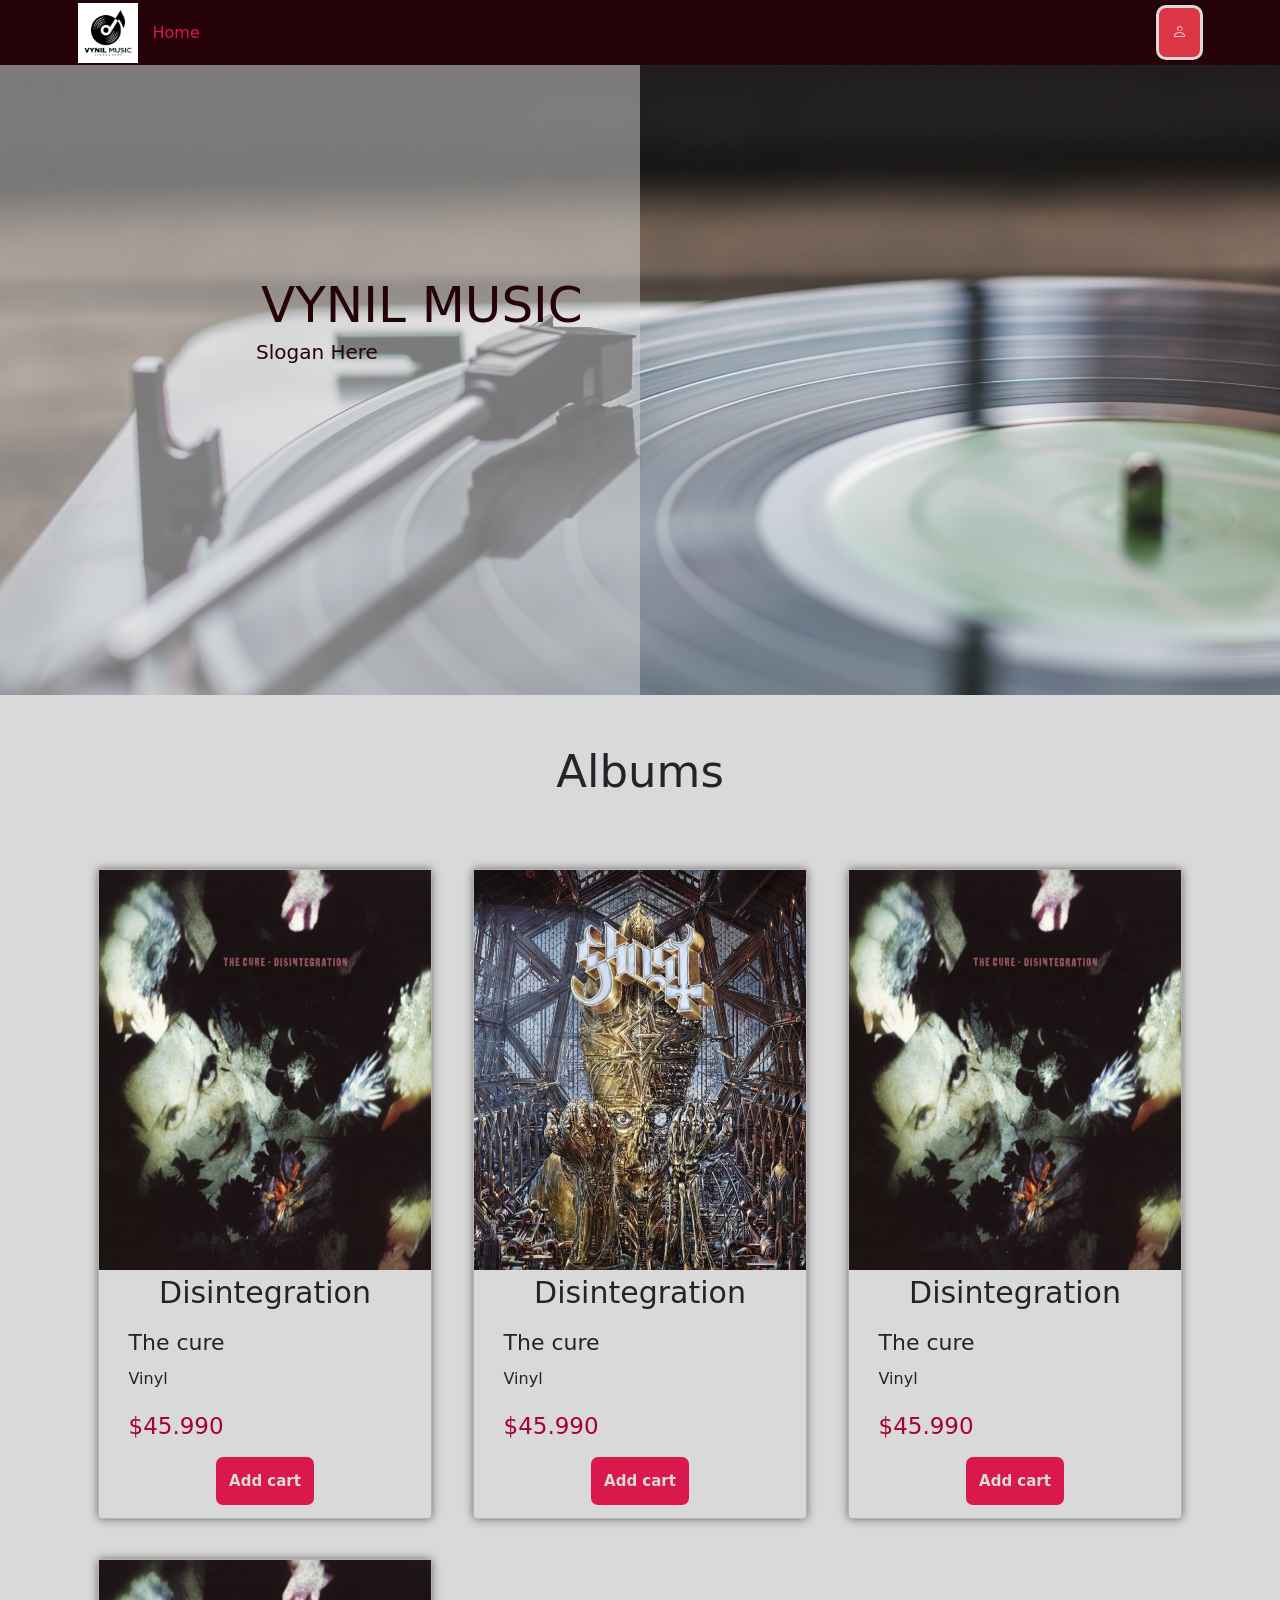
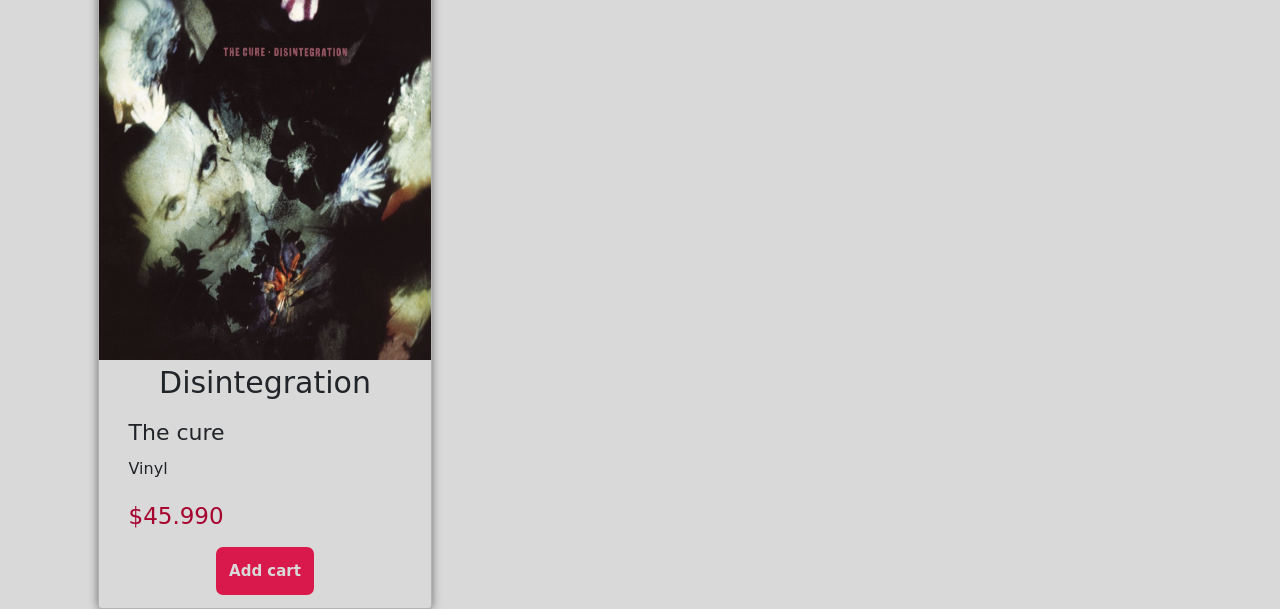
==== index.html @ 178a65f3 "first commit" ====
<!DOCTYPE html>
<html lang="en">

<head>
    <meta charset="UTF-8">
    <meta name="viewport" content="width=device-width, initial-scale=1.0">
    <link href="https://cdn.jsdelivr.net/npm/bootstrap@5.3.3/dist/css/bootstrap.min.css" rel="stylesheet"
        integrity="sha384-QWTKZyjpPEjISv5WaRU9OFeRpok6YctnYmDr5pNlyT2bRjXh0JMhjY6hW+ALEwIH" crossorigin="anonymous">
    <link rel="stylesheet" href="https://cdn.jsdelivr.net/npm/bootstrap-icons@1.11.3/font/bootstrap-icons.min.css">
    <script src="https://cdn.jsdelivr.net/npm/bootstrap@5.3.3/dist/js/bootstrap.bundle.min.js"
        integrity="sha384-YvpcrYf0tY3lHB60NNkmXc5s9fDVZLESaAA55NDzOxhy9GkcIdslK1eN7N6jIeHz"
        crossorigin="anonymous"></script>

    <link rel="stylesheet" href="https://necolas.github.io/normalize.css/8.0.1/normalize.css">
    <link rel="stylesheet" href="css/styles.css">
    <title>Document</title>

</head>

<body>
    <header class="site-header">

        <div class="menu">
            <nav class="navbar navbar-expand-lg navbar-custom container">
                <div class="container-fluid">
                    <a class="navbar-brand" href="#">
                        <img src="img/brand.avif" alt="Brand">
                    </a>
                    <button class="navbar-toggler" type="button" data-bs-toggle="collapse"
                        data-bs-target="#navbarSupportedContent" aria-controls="navbarSupportedContent"
                        aria-expanded="false" aria-label="Toggle navigation">
                        <span class="navbar-toggler-icon"></span>
                    </button>
                    <div class="collapse navbar-collapse" id="navbarSupportedContent">
                        <ul class="navbar-nav me-auto mb-2 mb-lg-0">
                            <li class="nav-item">
                                <a class="nav-link active" aria-current="page" href="#">Home</a>
                            </li>

                          
                        </ul>
                        <form class="d-flex" role="search">
                            <a href="admin.html" class="btn btn-danger"><i class="bi bi-person"></i></a>
                        </form>
                    </div>
                </div>
            </nav>
        </div>
        <div class="background-header">

        </div>

        <div class="title-header">
            <h1>VYNIL MUSIC</h1>
            <h2>Slogan Here</h2>
        </div>
    </header>


    <main>
        <section class="container">
            <h2 class="title">Albums</h2>

            <div class="albums" id="albums">

                <div class="card">
                    <div class="card-img">
                        <img src="img/vinyls/disintegration.jpg" alt="">
                    </div>
                    <div class="card-body">
                        <div class="body-title">
                            <h4>Disintegration</h4>
                        </div>
                        <div class="body-description">
                            <p class="artist">The cure</p>
                            <p>Vinyl</p>
                            <p class="prize">$45.990</p>
                        </div>

                        <a href="#" class="btn btn-red">Add cart</a>
                    </div>
                </div>

                <div class="card">
                    <div class="card-img">
                        <img src="img/vinyls/impera.jpg" alt="">
                    </div>
                    <div class="card-body">
                        <div class="body-title">
                            <h4>Disintegration</h4>
                        </div>
                        <div class="body-description">
                            <p class="artist">The cure</p>
                            <p>Vinyl</p>
                            <p class="prize">$45.990</p>
                        </div>

                        <a href="#" class="btn btn-red">Add cart</a>
                    </div>
                </div>

                <div class="card">
                    <div class="card-img">
                        <img src="img/vinyls/disintegration.jpg" alt="">
                    </div>
                    <div class="card-body">
                        <div class="body-title">
                            <h4>Disintegration</h4>
                        </div>
                        <div class="body-description">
                            <p class="artist">The cure</p>
                            <p>Vinyl</p>
                            <p class="prize">$45.990</p>
                        </div>

                        <a href="#" class="btn btn-red">Add cart</a>
                    </div>
                </div>

                <div class="card">
                    <div class="card-img">
                        <img src="img/vinyls/disintegration.jpg" alt="">
                    </div>
                    <div class="card-body">
                        <div class="body-title">
                            <h4>Disintegration</h4>
                        </div>
                        <div class="body-description">
                            <p class="artist">The cure</p>
                            <p>Vinyl</p>
                            <p class="prize">$45.990</p>
                        </div>

                        <a href="#" class="btn btn-red">Add cart</a>
                    </div>
                </div>

            </div>

        </section>
    </main>

    <footer>

    </footer>

    <script src="js/nav.js"></script>
    <script src="js/loadHTML.js"></script>

  
</body>

</html>
---- css/styles.css ----
/* apply a natural box layout model to all elements, but allowing components to change */
html {
    box-sizing: border-box;
    font-size: 62.5%;
}

body {
    font-size: 1.6rem;
    background-color: #D9D9D9;
}

*,
*:before,
*:after {
    box-sizing: inherit;
}

img {
    max-width: 100%;
}

.container {
    width: 140rem;
    margin: 0 auto;
}

.background-header {
    background-image: url('../img/background-header.jpg');
    height: 70vh;
    background-size: cover;
    background-position: center center;
    background-repeat: no-repeat;
    position: relative;
}

.background-header::before {
    content: "";
    position: absolute;
    height: 70vh;
    width: 50%;
    background-color: rgba(217, 217, 217, .5);
}

.menu {
    background-color: #260209;
}

.navbar-custom,
.navbar {
    background-color: #260209;
}

.navbar-brand img {
    height: 100%;
    max-height: 6rem;
}

.navbar {
    display: flex;
    justify-content: space-between;
    align-items: center;
    height: 6.5rem;
}

.logo {
    flex-basis: 5%;
}

.navbar a {
    color: #D9D9D9;
    text-decoration: none;
}

.navbar a:hover {
    color: #D9184B;
}

.nav-links {
    list-style: none;
    display: flex;
}

.nav-links li {
    margin-right: 5rem;
}

.title-header {
    position: absolute;
    top: 30%;
    left: 20%;
    color: #260209;
}

.title-header h1 {
    font-size: 5rem;
    margin: 0;
    padding: .5rem;
}

.title-header h2 {
    margin: 0;
}

.navbar-nav .nav-link.active {
    color: #D9184B;
}

.title {
    text-align: center;
    margin: 5rem 0;
    font-size: 4.5rem;
}

.albums {
    display: flex;
    flex-wrap: wrap;
    justify-content: space-between;
    height: 100vh;
}

.card {
    background-color: #D9D9D9;
    height: 65rem;
    border-width: .1rem;
    box-shadow: 0 0 10px rgba(0, 0, 0, 0.5);
    margin: 2rem;
    flex-basis: calc(33.333% - 4rem);
}

.card-img img {
    min-height: 40rem;
}

.card-body {
    padding: 0 3rem;
    display: flex;
    flex-direction: column;
    align-items: center;
}

.body-title h4 {
    margin: .5rem;
    font-size: 3rem;
    font-weight: 10;
    text-align: center;
}

.body-description {
    width: 100%;
    margin: 1rem 0;
}

.body-description p {
    margin-bottom: .8rem;
    margin-top: 0;
}

.body-description p:last-child {
    margin-bottom: 0;
    margin-top: 0;
}

.artist {
    font-size: 2.2rem;
}

.prize {
    padding-top: 1rem;
    font-size: 2.3rem;
    color: #A6032F;
}

.btn {
    padding: 1.3rem;
    border: solid;
    color: #D9D9D9;
    text-decoration: none;
    font-weight: bold;
    font-size: 1.5rem;
    border-radius: 1rem;
}

.btn-red {
    background-color: #D9184B;
}
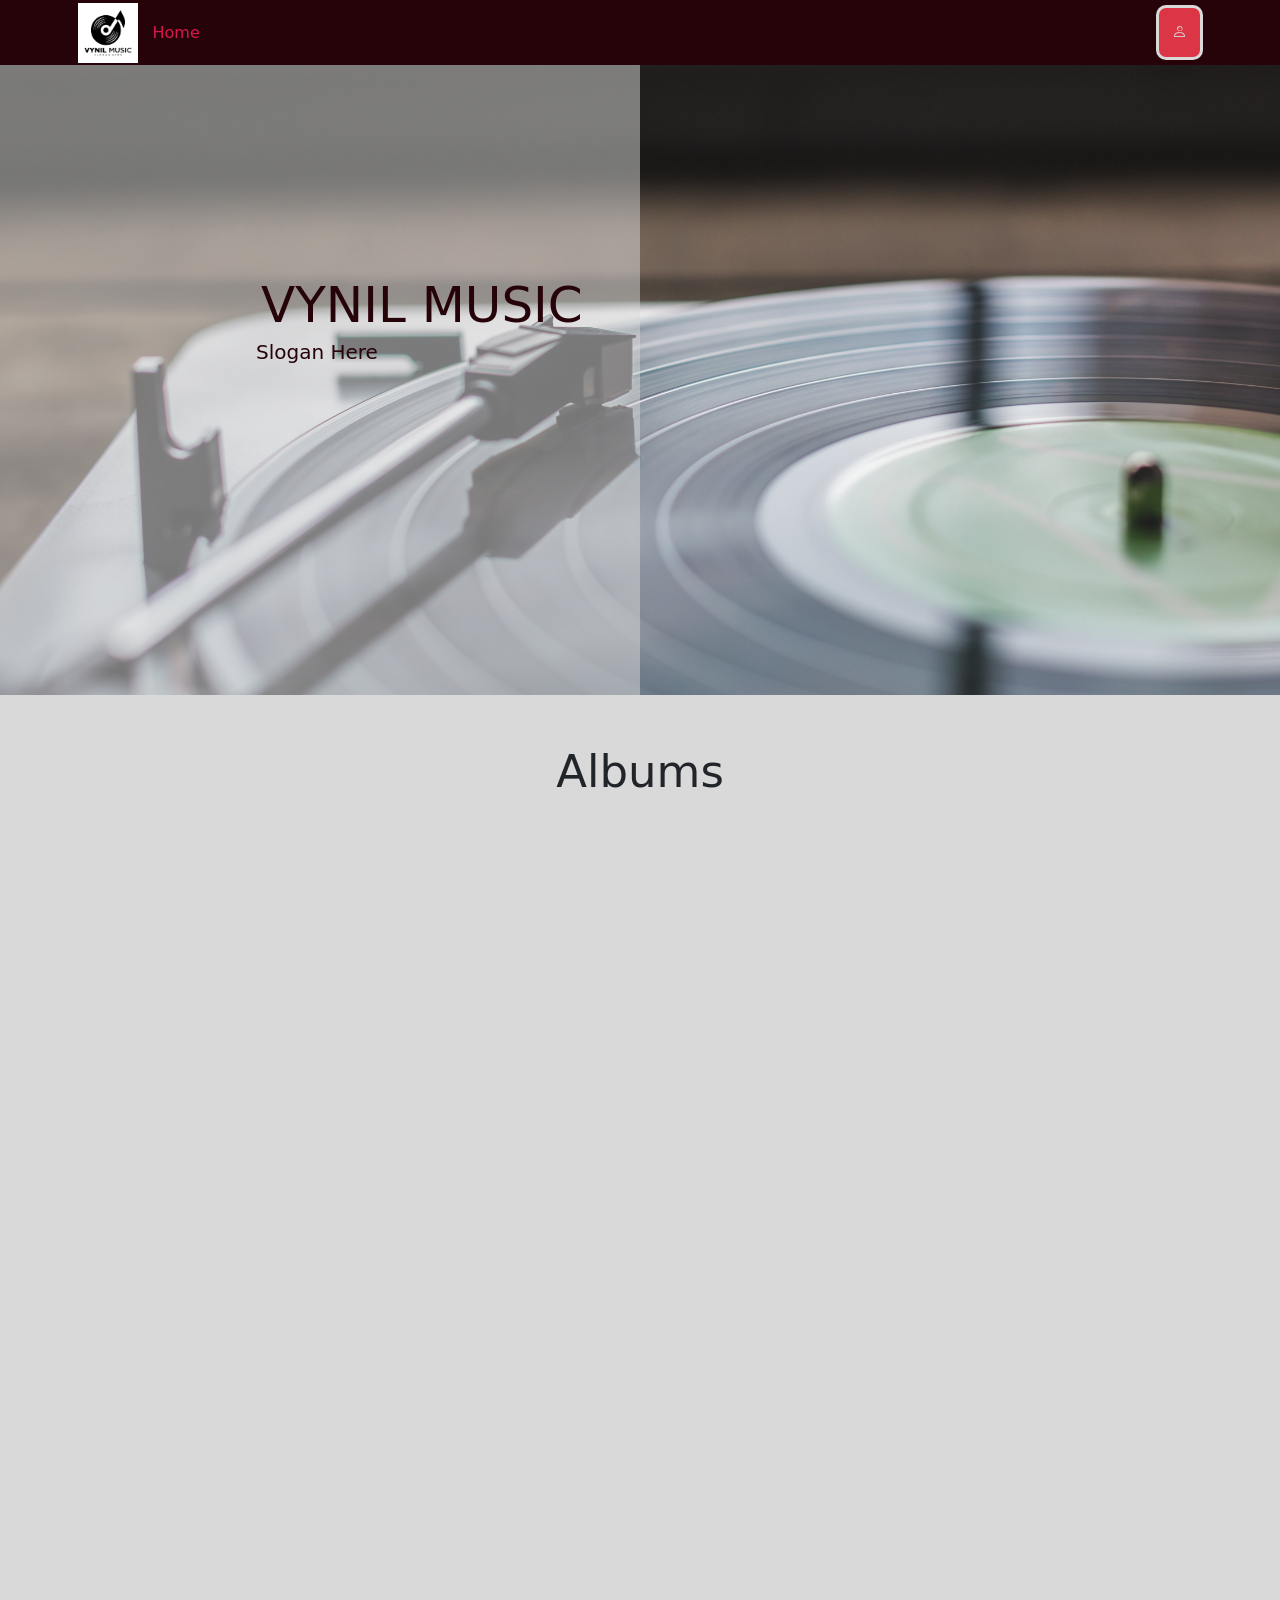
==== commit 7533fc65: "index commit" ====
--- a/index.html
+++ b/index.html
@@ -144,9 +144,7 @@
 
     </footer>
 
-    <script src="js/nav.js"></script>
-    <script src="js/loadHTML.js"></script>
-
+    <script src="js/cargarVinilos.js"></script>
   
 </body>
 
